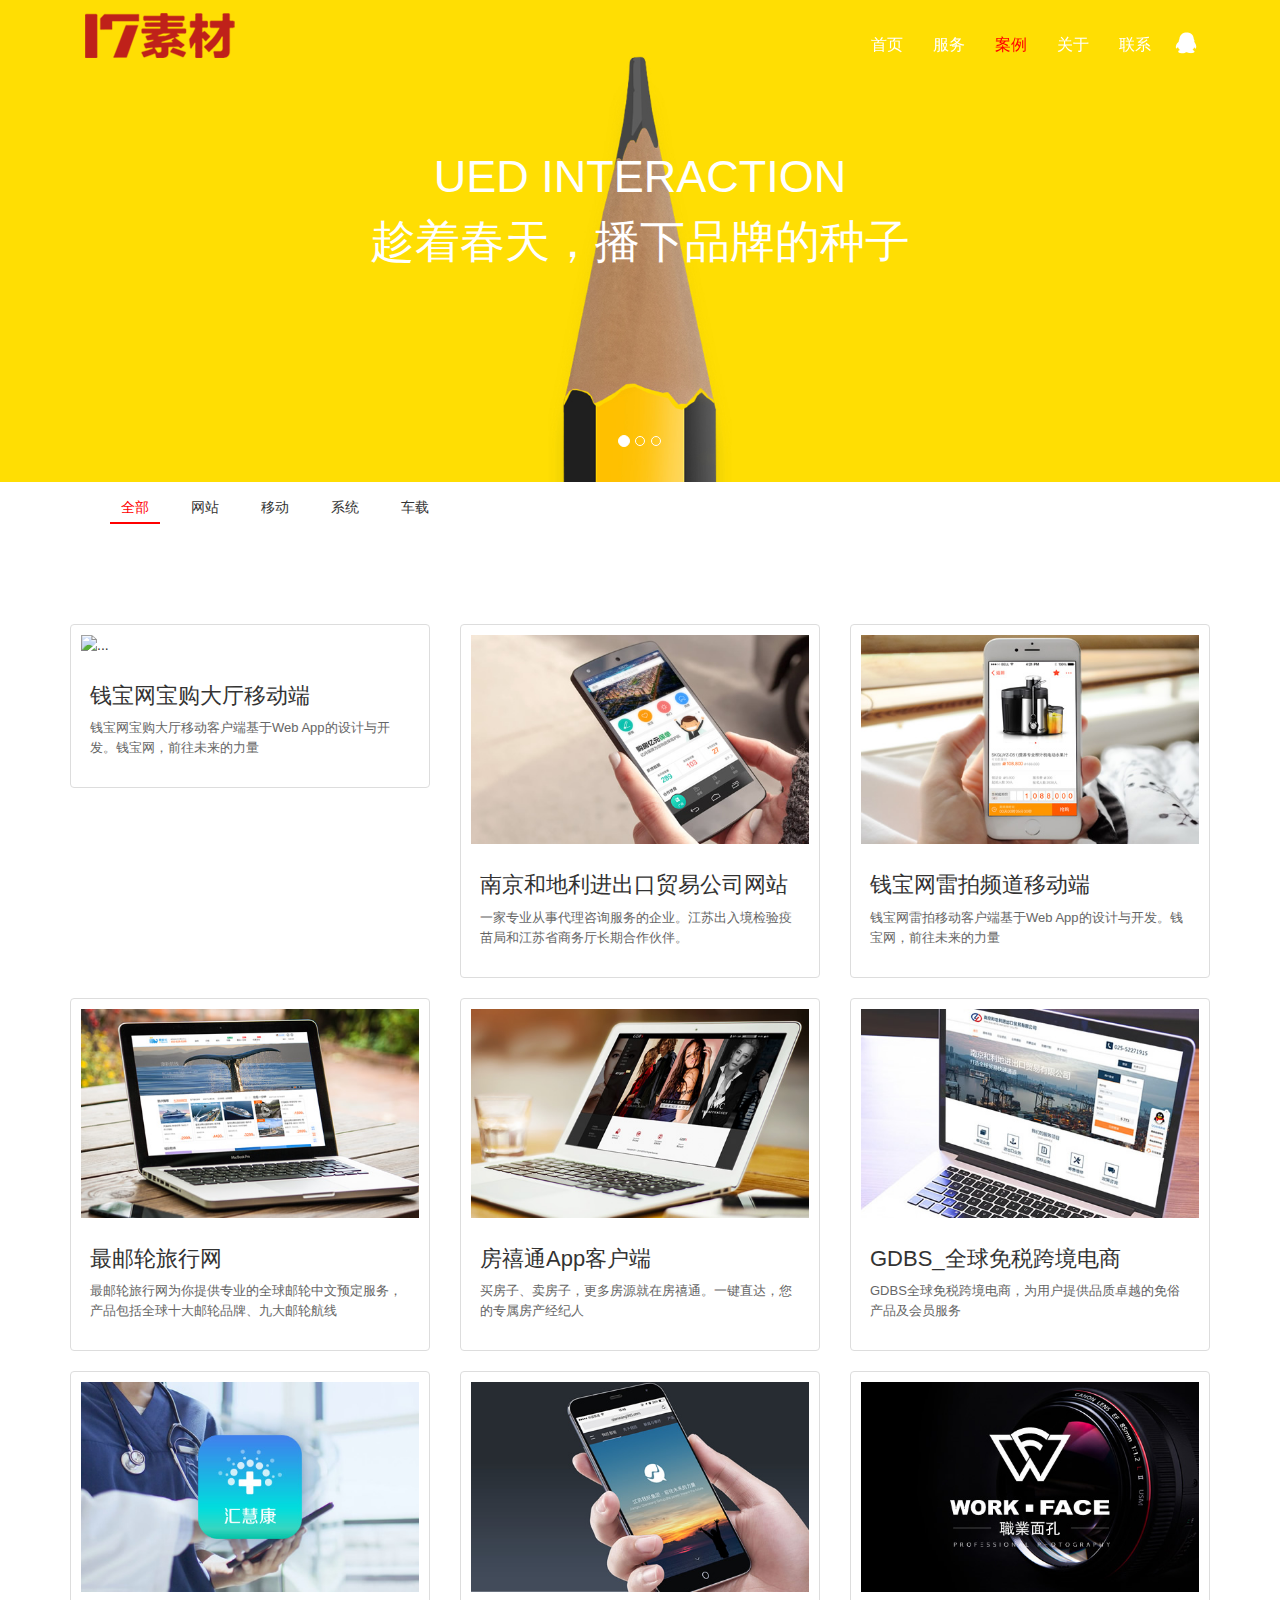
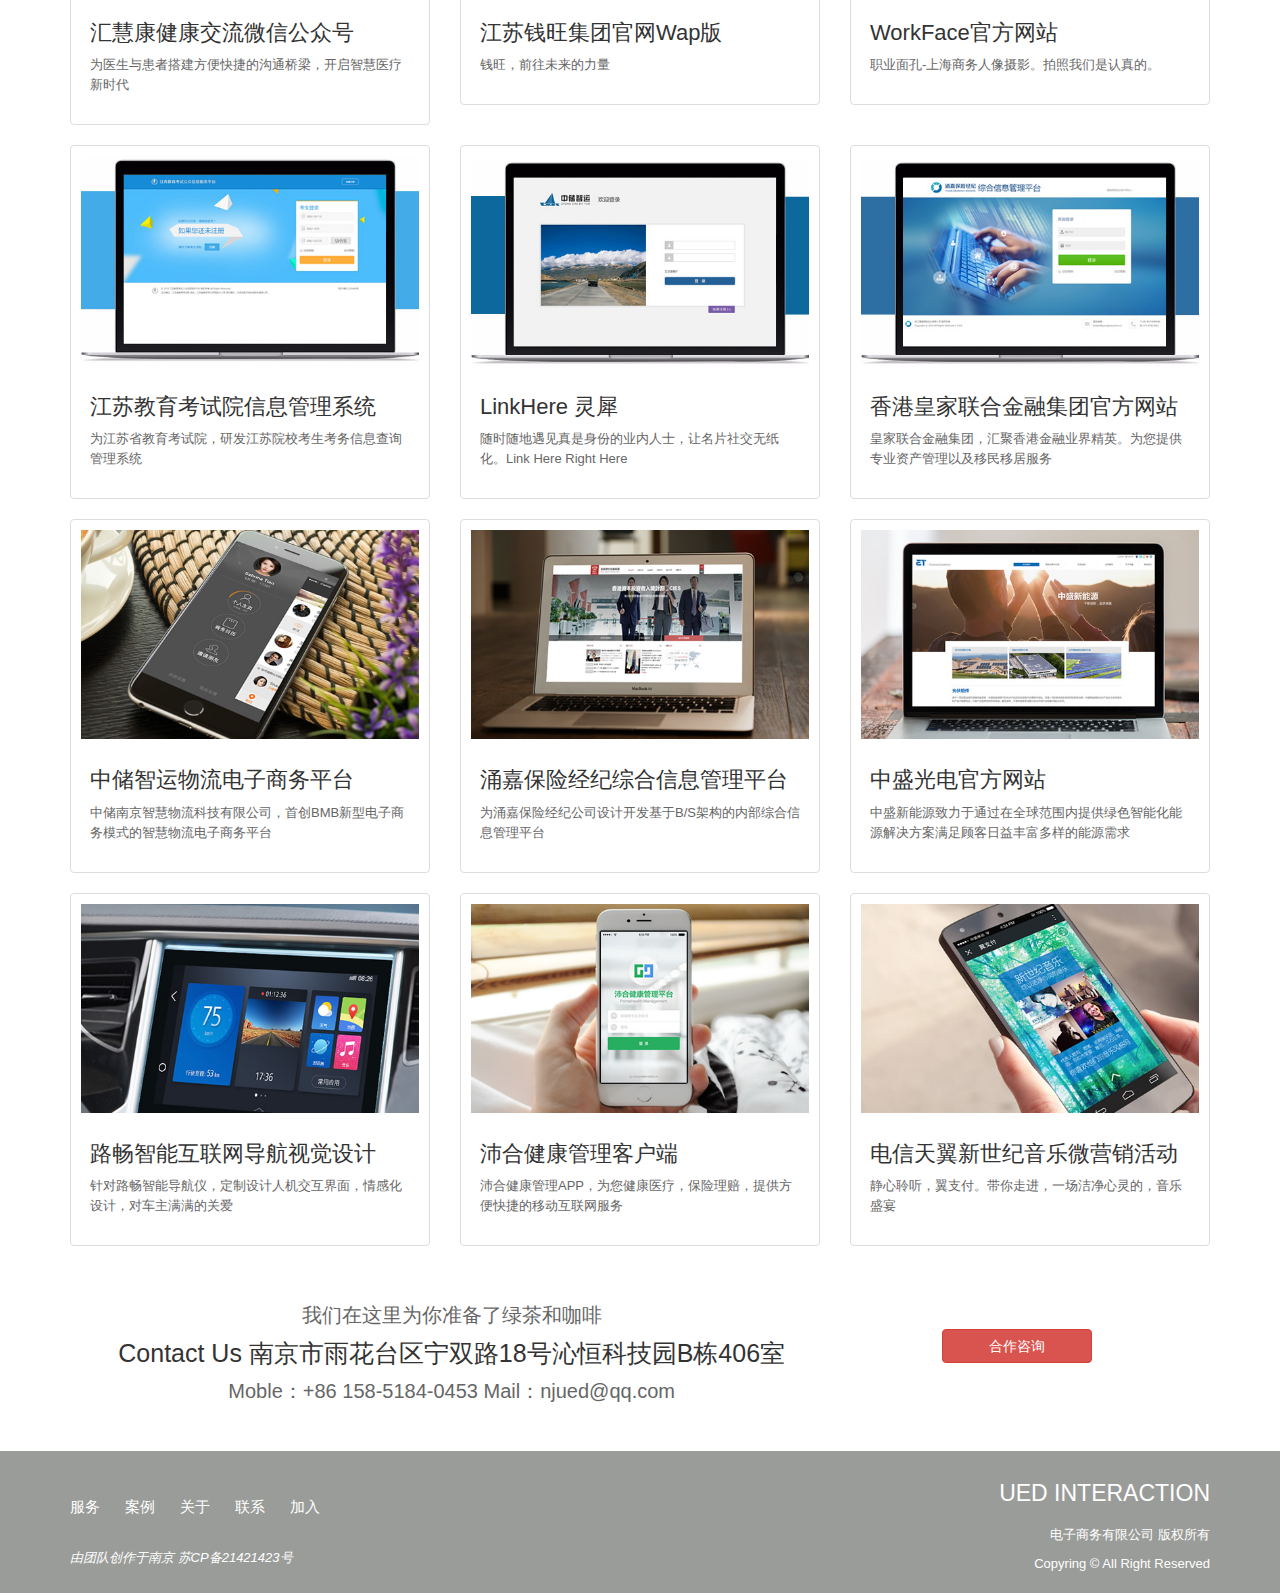
==== html/example.html @ 1042c9f3 "modfy" ====
<!DOCTYPE html>
<html>
<head>
	<meta charset="utf-8">
	<meta http-equiv="X-UA-Compatible" content="IE=edge">
	<title></title>
	<link rel="stylesheet" href="../bootstrap/css/bootstrap.min.css">
	<link rel="stylesheet" href="../css/example.css">
	<script src="../js/jquery-1.9.1.min.js"></script>
	<script src="../bootstrap/js/bootstrap.min.js"></script>
	<script src="../js/common.js"></script>
</head>
<body>
	<!-- 头部 -->
	<div class="top navbar-fixed-top">
		<div class="container mynav ">
			<nav class="navbar navbar-default nav">
			  <div class="container-fluid nav_one">
			   
			    <div class="navbar-header">
			      <button type="button" class="navbar-toggle collapsed" data-toggle="collapse" data-target="#bs-example-navbar-collapse-1" aria-expanded="false">
			        <span class="sr-only">Toggle navigation</span>
			        <span class="icon-bar"></span>
			        <span class="icon-bar"></span>
			        <span class="icon-bar"></span>
			      </button>
			      <a class="navbar-brand" href="#"><img src="../images/logo_main_2x.png" alt=""></a>
			    </div>
			   
			    <div class="collapse navbar-collapse" id="bs-example-navbar-collapse-1">
			      
			      <ul class="nav navbar-nav navbar-right">
			        <li><a href="../index.html">首页</a></li>
			        <li><a href="serve.html">服务</a></li>
			        <li><a href="example.html" class="frcolor">案例</a></li>
			        <li><a href="about.html">关于</a></li>
			        <li><a href="contact.html">联系</a></li>
			        <li class="myqq"></li>
			      </ul>
			    </div>
			  </div>
			</nav>
		</div>
	</div>
	

	<!-- 轮播图 -->
	<div id="carousel-example-generic" class="carousel slide lbt" data-ride="carousel">
	  <!-- Indicators -->
	  <ol class="carousel-indicators">
	    <li data-target="#carousel-example-generic" data-slide-to="0" class="active"></li>
	    <li data-target="#carousel-example-generic" data-slide-to="1"></li>
	    <li data-target="#carousel-example-generic" data-slide-to="2"></li>
	  </ol>

	  <!-- Wrapper for slides -->
	  <div class="carousel-inner" role="listbox">
	    <div class="item active mypic picture1">
	      <img src="../images/slider_case_01.jpg" alt="">
	     <h4 class="text-center">UED INTERACTION <br>
	     趁着春天，播下品牌的种子</h4>
	    </div>
	    <div class="item mypic picture2">
	      <img src="../images/slider_index_01.jpg" alt="">
	      <h4 class="text-center">2016 <br> 靠谱的设计与开发外包公司 <br> 品牌为你而来</h4>
	    </div>
	     <div class="item mypic picture3">
	      <img src="../images/slider_case_02.jpg" alt="">
	       <h4>江苏钱旺集团官网Wap版</h4>
	      <p class="onep">钱旺，前往未来的力量</p>
	      <p class="twop">那一天必将到来，那一天钱旺终将死亡，死在未来的路上，回到未来，未来是钱旺的故乡</p>
	    </div>
	  </div>
	</div>

	<div class="select container">
		<ul>
			<li class="one">全部</li>
			<li>网站</li>
			<li>移动</li>
			<li>系统</li>
			<li>车载</li>
		</ul>
	</div>

	<div class="my_li container">
		<div class="row">
			<div class="col-sm-4">
			    <div class="thumbnail">
			      	<img src="../picture/case01.jpg" alt="...">
			      		<div class="caption">
			        	<h3>钱宝网宝购大厅移动端</h3>
			        	<p>钱宝网宝购大厅移动客户端基于Web App的设计与开发。钱宝网，前往未来的力量</p>
			      	</div>
			    </div>
		  </div>
		  <div class="col-sm-4">
			    <div class="thumbnail">
			      	<img src="../picture/case02.jpg" alt="...">
			      		<div class="caption">
			        	<h3>南京和地利进出口贸易公司网站</h3>
			        	<p>一家专业从事代理咨询服务的企业。江苏出入境检验疫苗局和江苏省商务厅长期合作伙伴。</p>
			      	</div>
			    </div>
		  </div>
		  <div class="col-sm-4">
			    <div class="thumbnail">
			      	<img src="../picture/case03.jpg" alt="...">
			      		<div class="caption">
			        	<h3>钱宝网雷拍频道移动端</h3>
			        	<p>钱宝网雷拍移动客户端基于Web App的设计与开发。钱宝网，前往未来的力量</p>
			      	</div>
			    </div>
		  </div>
		</div>
		<div class="row">
			<div class="col-sm-4">
			    <div class="thumbnail">
			      	<img src="../picture/case04.jpg" alt="...">
			      		<div class="caption">
			        	<h3>最邮轮旅行网</h3>
			        	<p>最邮轮旅行网为你提供专业的全球邮轮中文预定服务，产品包括全球十大邮轮品牌、九大邮轮航线</p>
			      	</div>
			    </div>
		  </div>
		  <div class="col-sm-4">
			    <div class="thumbnail">
			      	<img src="../picture/case05.jpg" alt="...">
			      		<div class="caption">
			        	<h3>房禧通App客户端</h3>
			        	<p>买房子、卖房子，更多房源就在房禧通。一键直达，您的专属房产经纪人</p>
			      	</div>
			    </div>
		  </div>
		  <div class="col-sm-4">
			    <div class="thumbnail">
			      	<img src="../picture/case06.jpg" alt="...">
			      		<div class="caption">
			        	<h3>GDBS_全球免税跨境电商</h3>
			        	<p>GDBS全球免税跨境电商，为用户提供品质卓越的免俗产品及会员服务</p>
			      	</div>
			    </div>
		  </div>
		</div>
		<div class="row">
			<div class="col-sm-4">
			    <div class="thumbnail">
			      	<img src="../picture/case07.jpg" alt="...">
			      		<div class="caption">
			        	<h3>汇慧康健康交流微信公众号</h3>
			        	<p>为医生与患者搭建方便快捷的沟通桥梁，开启智慧医疗新时代</p>
			      	</div>
			    </div>
		  </div>
		  <div class="col-sm-4">
			    <div class="thumbnail">
			      	<img src="../picture/case08.jpg" alt="...">
			      		<div class="caption">
			      			<h3>江苏钱旺集团官网Wap版</h3>
			        	<p>钱旺，前往未来的力量</p>
			      	</div>
			    </div>
		  </div>
		  <div class="col-sm-4">
			    <div class="thumbnail">
			      	<img src="../picture/case09.jpg" alt="...">
			      		<div class="caption">
			        	<h3>WorkFace官方网站</h3>
			        	<p>职业面孔-上海商务人像摄影。拍照我们是认真的。</p>
			      	</div>
			    </div>
		  </div>
		</div>
		<div class="row">
			<div class="col-sm-4">
			    <div class="thumbnail">
			      	<img src="../picture/case10.jpg" alt="...">
			      		<div class="caption">
			        	<h3>江苏教育考试院信息管理系统</h3>
			        	<p>为江苏省教育考试院，研发江苏院校考生考务信息查询管理系统</p>
			      	</div>
			    </div>
		  </div>
		  <div class="col-sm-4">
			    <div class="thumbnail">
			      	<img src="../picture/case11.jpg" alt="...">
			      		<div class="caption">
			        	<h3>LinkHere 灵犀</h3>
			        	<p>随时随地遇见真是身份的业内人士，让名片社交无纸化。Link Here Right Here</p>
			      	</div>
			    </div>
		  </div>
		  <div class="col-sm-4">
			    <div class="thumbnail">
			      	<img src="../picture/case12.jpg" alt="...">
			      		<div class="caption">
			        	<h3>香港皇家联合金融集团官方网站</h3>
			        	<p>皇家联合金融集团，汇聚香港金融业界精英。为您提供专业资产管理以及移民移居服务</p>
			      	</div>
			    </div>
		  </div>
		</div>
		<div class="row">
			<div class="col-sm-4">
			    <div class="thumbnail">
			      	<img src="../picture/case13.jpg" alt="...">
			      		<div class="caption">
			        	<h3>中储智运物流电子商务平台</h3>
			        	<p>中储南京智慧物流科技有限公司，首创BMB新型电子商务模式的智慧物流电子商务平台</p>
			      	</div>
			    </div>
		  </div>
		  <div class="col-sm-4">
			    <div class="thumbnail">
			      	<img src="../picture/case14.jpg" alt="...">
			      		<div class="caption">
			        	<h3>涌嘉保险经纪综合信息管理平台</h3>
			        	<p>为涌嘉保险经纪公司设计开发基于B/S架构的内部综合信息管理平台</p>
			      	</div>
			    </div>
		  </div>
		  <div class="col-sm-4">
			    <div class="thumbnail">
			      	<img src="../picture/case15.jpg" alt="...">
			      		<div class="caption">
			        	<h3>中盛光电官方网站</h3>
			        	<p>中盛新能源致力于通过在全球范围内提供绿色智能化能源解决方案满足顾客日益丰富多样的能源需求</p>
			      	</div>
			    </div>
		  </div>
		</div>
		<div class="row">
			<div class="col-sm-4">
			    <div class="thumbnail">
			      	<img src="../picture/case16.jpg" alt="...">
			      		<div class="caption">
			        	<h3>路畅智能互联网导航视觉设计</h3>
			        	<p>针对路畅智能导航仪，定制设计人机交互界面，情感化设计，对车主满满的关爱</p>
			      	</div>
			    </div>
		  </div>
		  <div class="col-sm-4">
			    <div class="thumbnail">
			      	<img src="../picture/case17.jpg" alt="...">
			      		<div class="caption">
			        	<h3>沛合健康管理客户端</h3>
			        	<p>沛合健康管理APP，为您健康医疗，保险理赔，提供方便快捷的移动互联网服务</p>
			      	</div>
			    </div>
		  </div>
		  <div class="col-sm-4">
			    <div class="thumbnail">
			      	<img src="../picture/case18.jpg" alt="...">
			      		<div class="caption">
			        	<h3>电信天翼新世纪音乐微营销活动</h3>
			        	<p>静心聆听，翼支付。带你走进，一场洁净心灵的，音乐盛宴</p>
			      	</div>
			    </div>
		  </div>
		</div>
	</div>

	<div class="container contbottom">
		<div class="row">
			<div class="col-sm-8 text-center">
				<p>我们在这里为你准备了绿茶和咖啡</p>
				<h4>Contact Us 南京市雨花台区宁双路18号沁恒科技园B栋406室</h4>
				<p>Moble：+86 158-5184-0453  Mail：njued@qq.com</p>
			</div>
			<div class="col-sm-4 text-center">
				<button type="button" class="btn btn-danger">合作咨询</button>
			</div>
		</div>
	</div>

	<div class="mybottom">
		<div class="container">
			<div class="row">
				<div class="col-sm-6">
					<ul class="clearfix">
						<li>服务</li>
						<li>案例</li>
						<li>关于</li>
						<li>联系</li>
						<li>加入</li>
					</ul>
					<i>由团队创作于南京 苏CP备21421423号</i>
				</div>
				<div class="col-sm-6 text-right botright">
					<h4>UED INTERACTION</h4>
					<p>电子商务有限公司 版权所有</p>
					<p>Copyring &copy; All Right Reserved</p>
				</div>
			</div>
		</div>
	</div>
</body>
</html>
---- css/example.css ----
/*
* @Author: admin
* @Date:   2018-09-29 08:40:03
* @Last Modified by:   admin
* @Last Modified time: 2018-10-08 16:06:05
*/
.top{
	width: 100%;
	transition: 0.5s;
}
.mynav .nav{
	background-color: transparent;
	border: none;
	padding-top: 10px;
	margin-bottom: 0px;
}
.mynav .nav li a{
	color: #fff;
	font-size: 16px;
}
.nav li a.frcolor{
	color: red;
}
.mynav .navbar-brand{
	padding-top: 0px;
}
.mynav .myqq{
	width: 44px;
	height: 44px;
	background-image: url('../images/cicon_bg_qq.png');
	background-size: 100%;
	background-position: -178px 1px;
	cursor: pointer;
}
.mypic{
	position: relative;
}
.mypic h4,.mypic p{
	position: absolute;
	left: 0px;
	top: 0px;
	color: #fff;
}
.picture1 h4{
	left: 50%;
	top: 40%;
	font-size: 45px;
	margin-left: -270px;
	margin-top: -49px;
	line-height: 65px;
}
.picture2 h4{
	left: 50%;
	top: 40%;
	font-size: 45px;
	margin-left: -270px;
	margin-top: -74px;
	line-height: 65px;
}
.picture3 h4{
	left: 50%;
	top: 50%;
	font-size: 45px;
	margin-left: -590px;
	margin-top: -100px;
	width: 450px;
	line-height: 65px;
}
@media (max-width: 768px) {
	.lbt h4{
		font-size: 19px;
		line-height: 23px;
		margin-top: -2%;
		margin-left: -20%;
	}
	.picture3 h4{
		margin-top: -3%;
		margin-left: -43%;
	}
	.picture3 .onep{
		font-size: 12px;
		line-height: 13px;
		width: 150px;
	}
	.picture3 p.twop{
		margin-top: 10px;
		font-size: 12px;
		line-height: 13px;
		width: 200px;
	}
}
.picture3 p{
	font-size: 17px;
	margin-left: 17px;
}
.picture3 .onep{
	left: 5%;
	top: 60%;
}
.picture3 .twop{
	left: 5%;
	top: 65%;
	width: 458px;
}
.select{
	margin-top: 10px;
}
.select ul li{
	width: 50px;
	line-height: 30px;
	border-bottom: solid 2px transparent;
	list-style: none;
	float: left;
	margin-right: 20px;
	text-align: center;
	cursor: pointer;
}
.select ul .one{
	border-bottom: solid 2px red;
	color: red;
}
.my_li{
	padding-top: 100px;
	position: relative;
}
.my_li .thumbnail{
	padding: 10px;
	box-sizing: border-box;
}
.my_li p{
	color: #666;
	font-size: 13px;
	line-height: 20px;
}
.my_li h3{
	font-size: 22px;
	font-weight: 400;
}
.contbottom{
	padding: 35px;
}
.contbottom p{
	font-size: 20px;
	color: #666;
}
.contbottom h4{
	font-size: 25px;
}
.contbottom button{
	width: 150px;
	margin-top: 28px;
}
.mybottom{
	background-color: #9a9c99;
	color: #fff;
	padding: 20px 0px;
}
.mybottom ul{
	padding-left: 0px;
}
.mybottom ul li{
	float: left;
	list-style: none;
	margin: 25px 25px 20px 0px;
	font-size: 15px;
}
.mybottom i{
	font-size: 13px;
}
.mybottom h4{
	font-size: 23px;
	margin-bottom: 20px;
}
.mybottom p{
	margin-bottom: 0px;
	margin-top: 10px;
	font-size: 13px;
}
@media (max-width: 768px){
	.botright{
		text-align: left;
	}
}
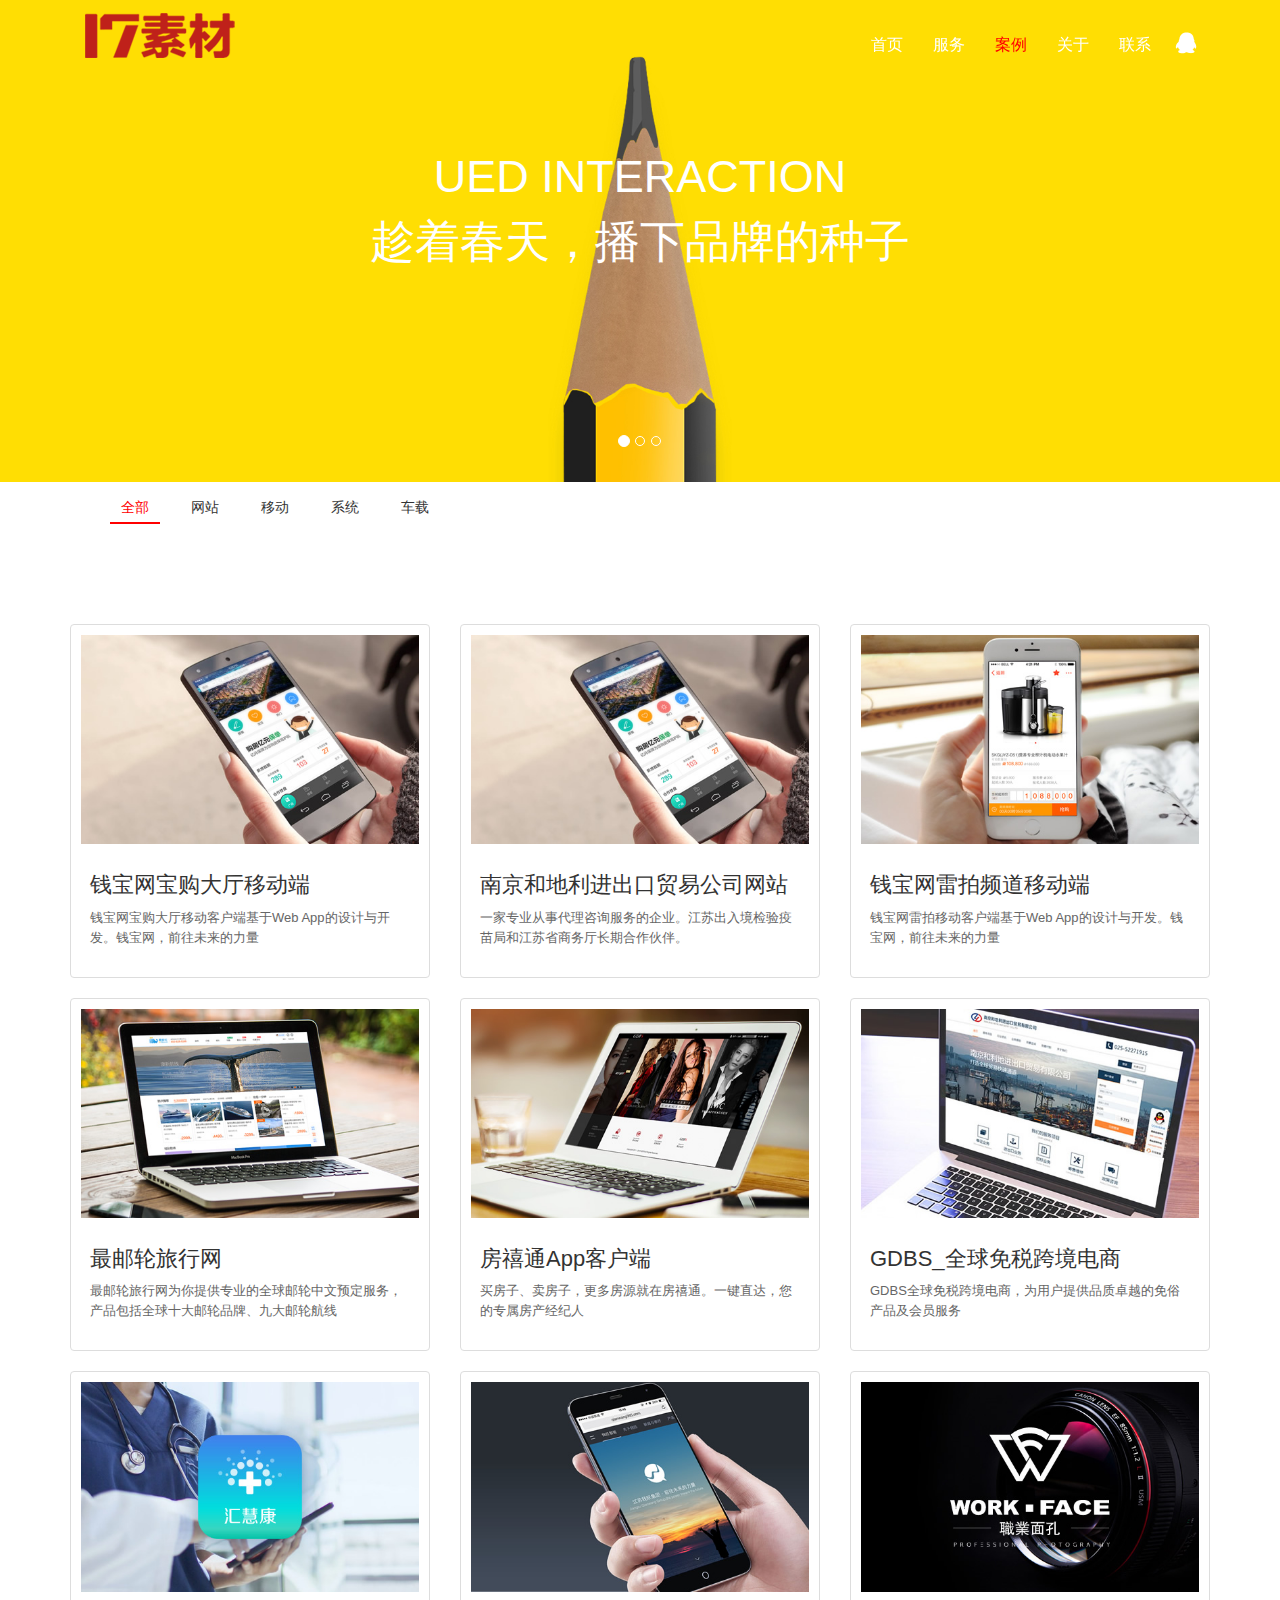
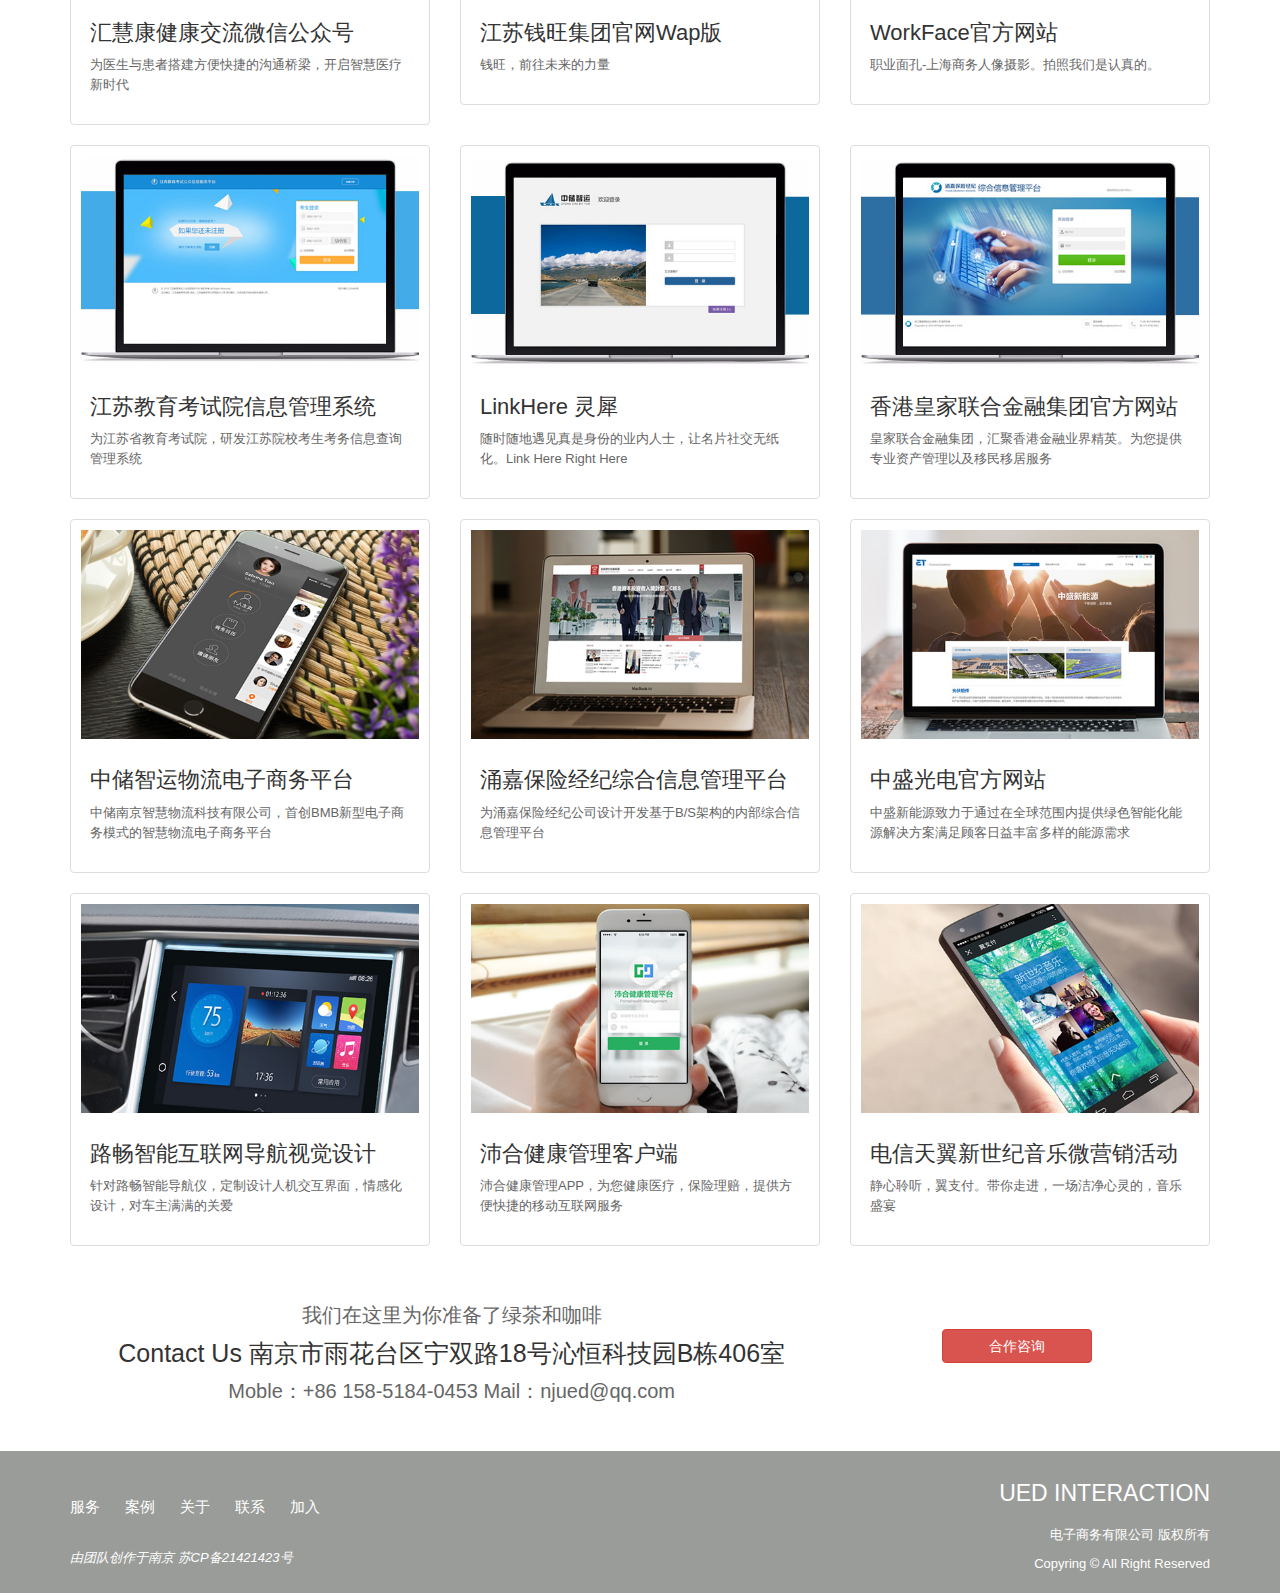
==== commit 62ab184b: "Update example" ====
--- a/html/example.html
+++ b/html/example.html
@@ -87,7 +87,7 @@
 		<div class="row">
 			<div class="col-sm-4">
 			    <div class="thumbnail">
-			      	<img src="../picture/case01.jpg" alt="...">
+			      	<img src="../picture/case02.jpg" alt="...">
 			      		<div class="caption">
 			        	<h3>钱宝网宝购大厅移动端</h3>
 			        	<p>钱宝网宝购大厅移动客户端基于Web App的设计与开发。钱宝网，前往未来的力量</p>
